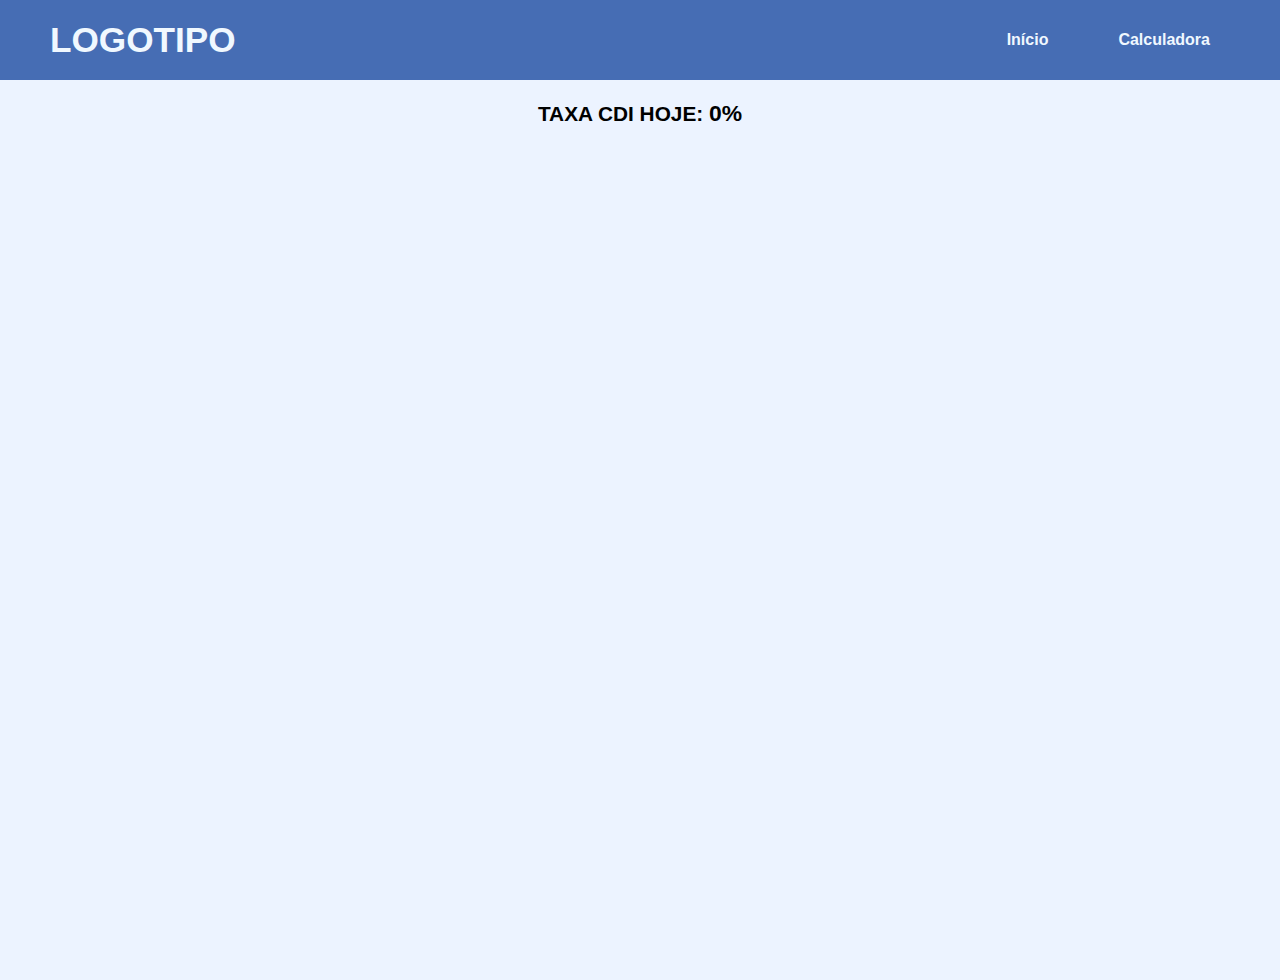
==== projeto/index.html @ eac5561d "v1.0" ====
<!DOCTYPE html>
<html lang="pt-br">
<head>
    <meta charset="UTF-8">
    <meta http-equiv="X-UA-Compatible" content="IE=edge">
    <meta name="viewport" content="width=device-width, initial-scale=1.0">
    <title>Calculadora de rendimentos</title>
    <link rel="stylesheet" href="style/style.css">
</head>
<body>
    <header>
        <section id="logotipo">
            <h1> LOGOTIPO </h1>
        </section>
        <nav id="menu">
            <ul>
               <a href="#"><li> Início </li></a>
                <a href="#"><li> Calculadora </li></a>
            </ul>
        </nav>
    </header>
    <main>
        <div class="cdi"> 
             <p>TAXA CDI HOJE:  <span id="v_cdi" class="cdi"> 0% </span></p>
        </div>
        <section id="calc">

        </section>
    </main>
    <footer>
        <script src="js/script.js"></script>
    </footer>
</body>
</html>
---- projeto/style/style.css ----
*{
    margin: 0;
    padding: 0;
    box-sizing: border-box;
    font-family: -apple-system, BlinkMacSystemFont, 'Segoe UI', Roboto, Oxygen, Ubuntu, Cantarell, 'Open Sans', 'Helvetica Neue', sans-serif;
}

:root{
    --blue-color:rgb(70, 109, 180);
    --light-color:#f0f8ff;
}

/*##############################################
                MENU DE NAVEGAÇÃO
##############################################*/

header{
    padding: 20px 50px;

    background-color: var(--blue-color);
    color: var(--light-color);
    
    display: flex;
    grid-template-columns: 1fr 2fr;
    align-items: center;
    justify-content: space-between;
}

#logotipo{
    justify-self: start;

    width: 100%;
    font-size: 1.1rem;
}

#menu{
    display: flex;
    justify-content: end;

    width: 100%;
    height: 100%;
}
#menu ul{
    display: flex;
    gap: 30px;

    text-decoration: none;
    list-style: none;
}
#menu ul a{
    color: var(--light-color);

    text-decoration: none;

    padding: 10px 20px;
    border-radius: 20px;

    transition: 0.3s;
}
#menu ul li{
    font-size: 1em;
    font-weight: 600;
}
#menu ul a:hover{
    background-color: var(--light-color);
    color: var(--blue-color);
}

/*##############################################
                PRINCIPAL
##############################################*/
main{
    padding: 20px 50px;

    display: flex;
    background-color: #ecf3ff;
    height: 100vh;
}


/*##############################################
                TAXA CDI
##############################################*/
.cdi{
    font-weight: bold;
    font-size: 1.3em;

    width: 100%;

    display: flex;
    justify-content: center;
}
.cdi p{
    display: inline;
}
.cdi #v_cdi{
    font-size: 1.1em;

    display: inline;
}
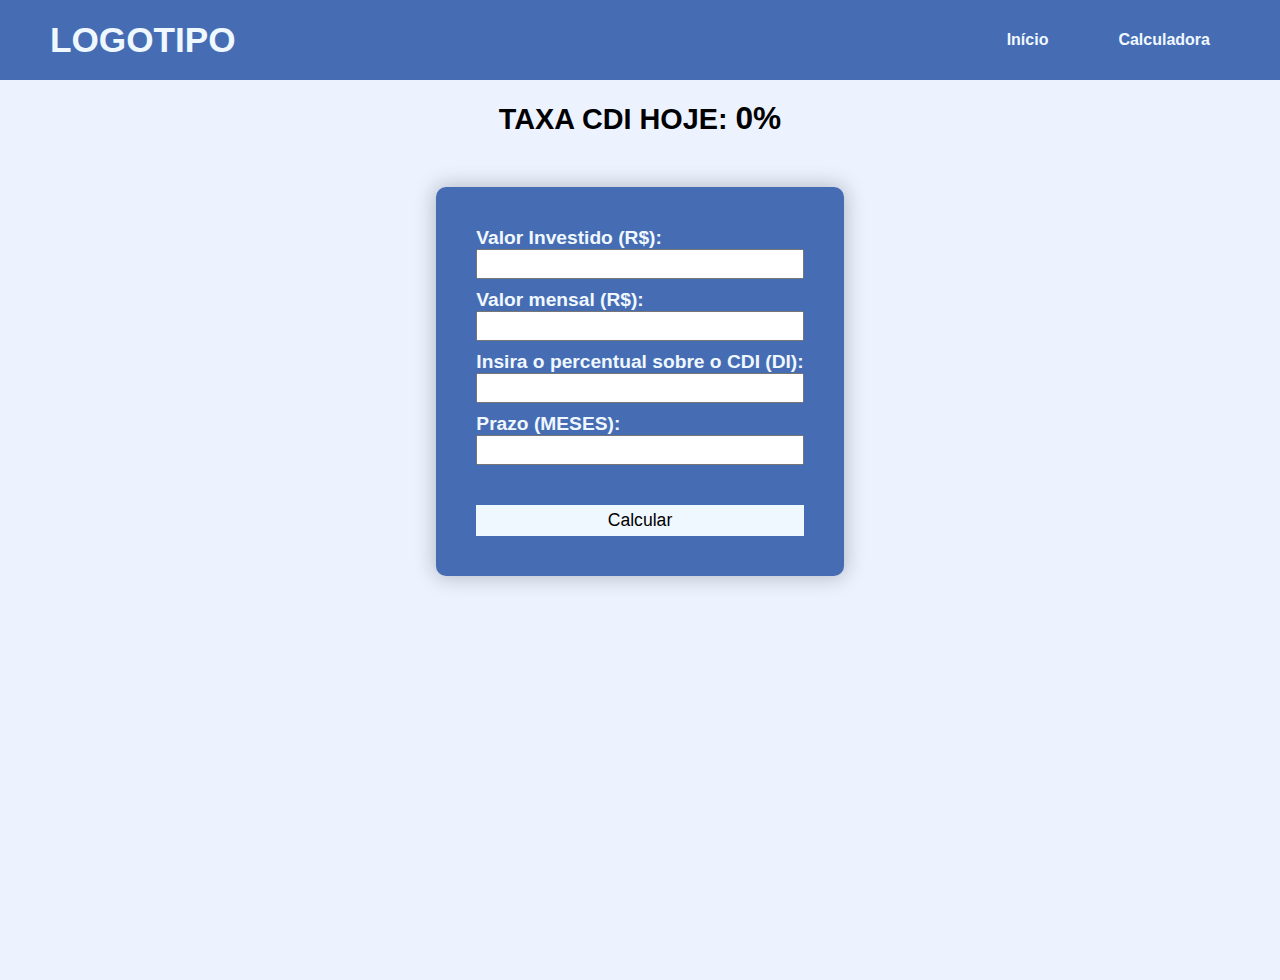
==== commit 0a9a859d: "Update HTML+CSS" ====
--- a/projeto/index.html
+++ b/projeto/index.html
@@ -20,11 +20,23 @@
         </nav>
     </header>
     <main>
+
         <div class="cdi"> 
              <p>TAXA CDI HOJE:  <span id="v_cdi" class="cdi"> 0% </span></p>
         </div>
+
         <section id="calc">
-
+            <form id="calc_form">
+                <label for="v_inicial"> Valor Investido (R$): </label> <br> <input type="number" id="v_inicial">
+                <br>
+                <label for="v_mensal">Valor mensal (R$): </label> <br> <input type="number" id="v_mensal">
+                <br>
+                <label for="cdi_porcent" >Insira o percentual sobre o CDI (DI): </label> <br> <input type="number" id="cdi_porcent">
+                <br>
+                <label for="prazo"> Prazo (MESES): </label> <br> <input type="number" id="prazo">
+                <br>
+                <input type="button" value="Calcular">
+            </form>
         </section>
     </main>
     <footer>
--- a/projeto/style/style.css
+++ b/projeto/style/style.css
@@ -72,7 +72,7 @@
 main{
     padding: 20px 50px;
 
-    display: flex;
+    display: block;
     background-color: #ecf3ff;
     height: 100vh;
 }
@@ -83,7 +83,7 @@
 ##############################################*/
 .cdi{
     font-weight: bold;
-    font-size: 1.3em;
+    font-size: 1.8em;
 
     width: 100%;
 
@@ -98,3 +98,56 @@
 
     display: inline;
 }
+
+/*##############################################
+                CALCULADORA
+##############################################*/
+
+#calc{
+    display: flex;
+
+    width: 100%;
+    padding: 50px 20px;
+
+    align-items: center;
+    justify-content: center;
+
+}
+
+#calc_form{
+    background-color: var(--blue-color);
+    padding: 40px;
+
+    border-radius: 10px;
+    box-shadow: 0px 0px 20px 2px #0000003b;
+}
+#calc_form label{
+    font-size: 1.2em;
+    font-weight: 600;
+
+    color: var(--light-color);
+}
+#calc_form input[type="number"]{
+    margin-bottom: 10px;
+
+    width: 100%;
+    height: 30px;
+
+    font-size: 1.2em; 
+}
+
+#calc_form input[type='button']{
+    width: 100%;
+
+    margin-top: 30px;
+    padding: 5px;
+
+    font-size: 1.1em;
+    font-weight: 500;
+
+    border-radius: 0px;
+    border: none;
+
+    background-color: var(--light-color);
+    cursor: pointer;
+}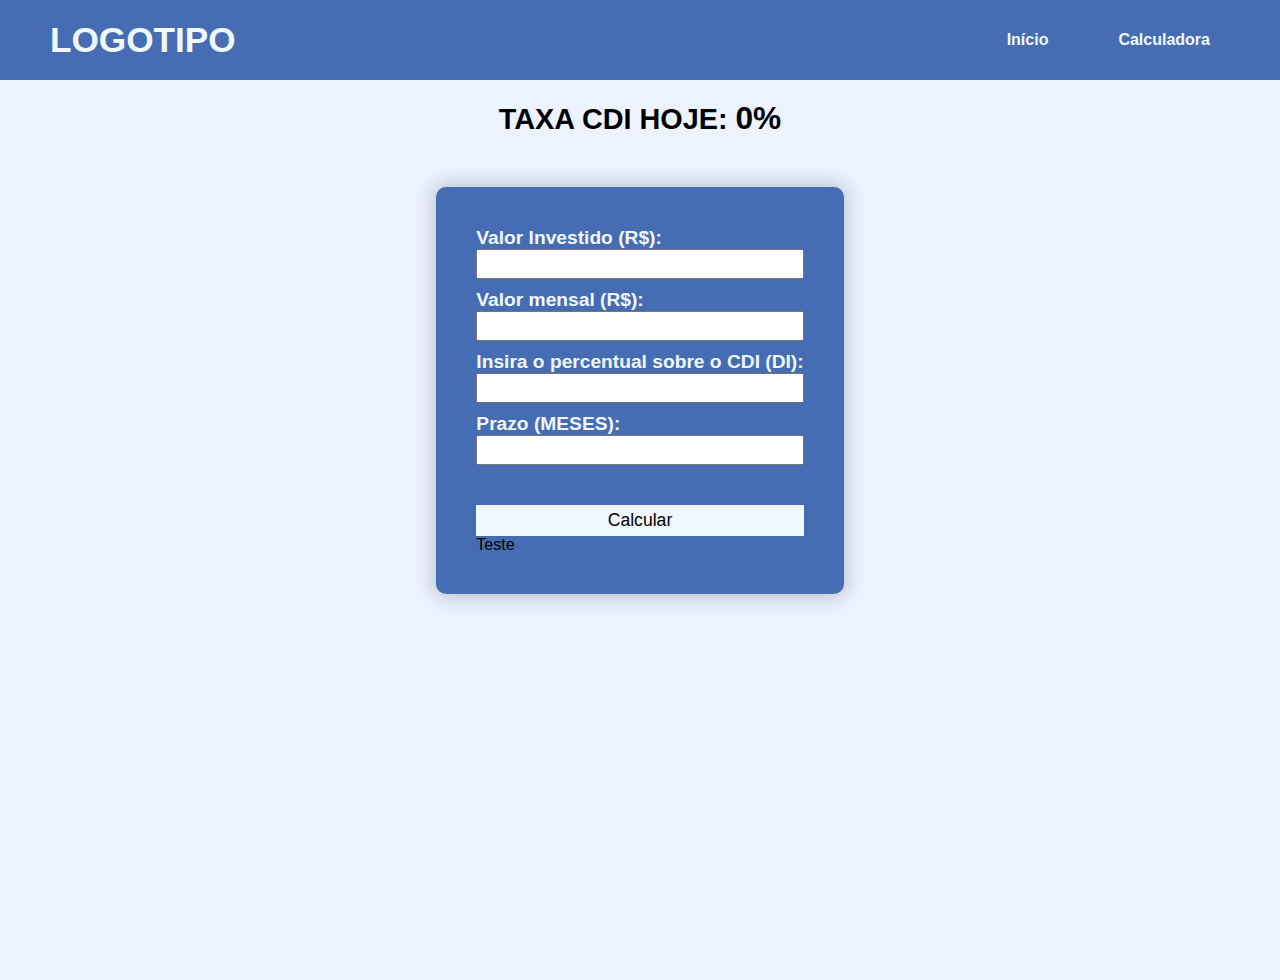
==== commit 336be54b: "Income-calculator v0.01" ====
--- a/projeto/index.html
+++ b/projeto/index.html
@@ -29,14 +29,18 @@
             <form id="calc_form">
                 <label for="v_inicial"> Valor Investido (R$): </label> <br> <input type="number" id="v_inicial">
                 <br>
-                <label for="v_mensal">Valor mensal (R$): </label> <br> <input type="number" id="v_mensal">
+                <label for="v_mensal"> Valor mensal (R$): </label> <br> <input type="number" id="v_mensal">
                 <br>
-                <label for="cdi_porcent" >Insira o percentual sobre o CDI (DI): </label> <br> <input type="number" id="cdi_porcent">
+                <label for="cdi_porcent"> Insira o percentual sobre o CDI (DI): </label> <br> <input type="number" id="cdi_porcent">
                 <br>
                 <label for="prazo"> Prazo (MESES): </label> <br> <input type="number" id="prazo">
                 <br>
-                <input type="button" value="Calcular">
+                <input type="button" value="Calcular" onclick="Update_data()">
+                
+                <span id="tes">Teste</span>
             </form>
+
+            
         </section>
     </main>
     <footer>
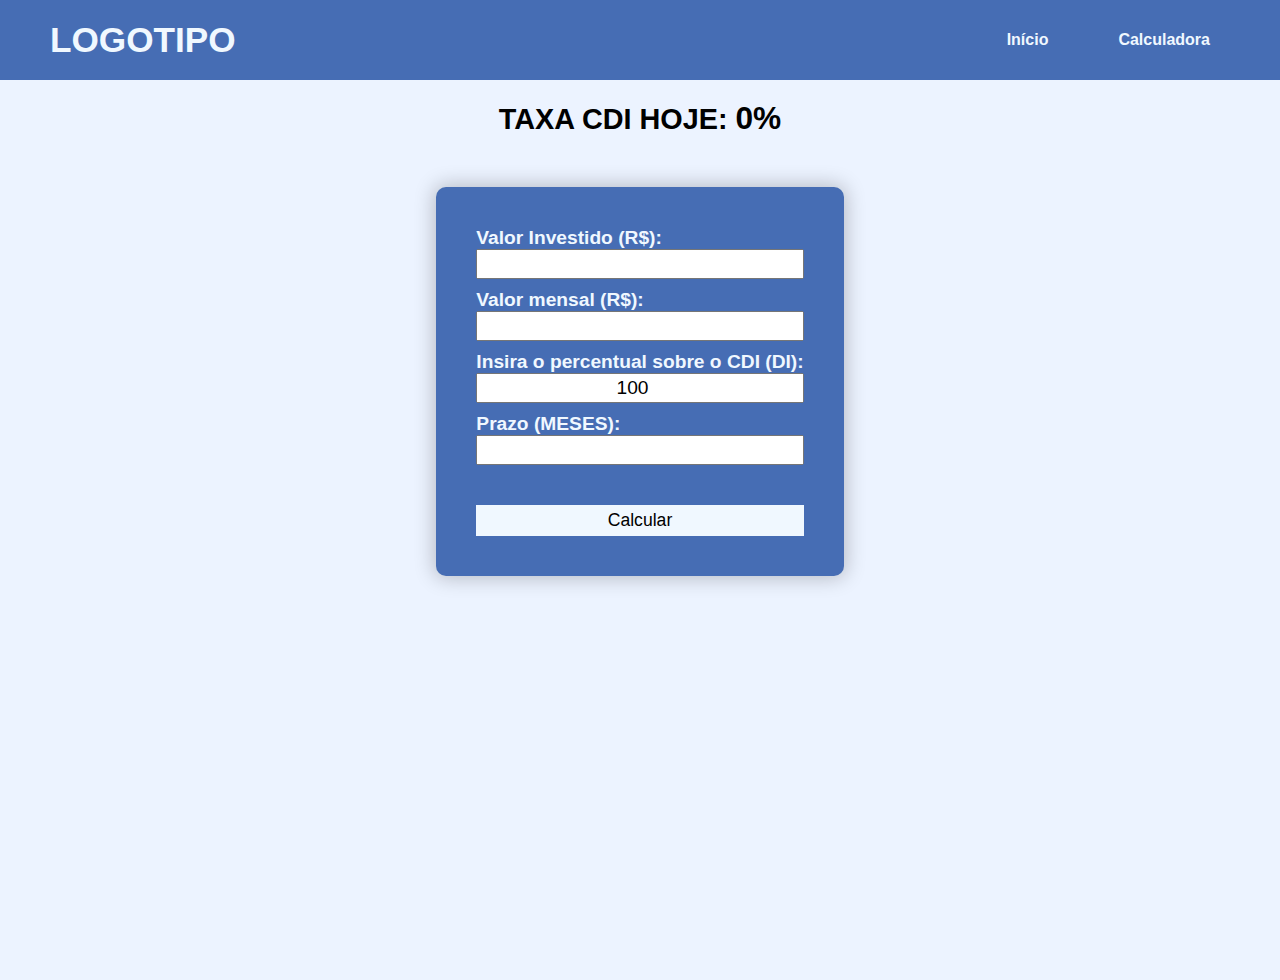
==== commit 9dc60694: "Update v0.02" ====
--- a/projeto/index.html
+++ b/projeto/index.html
@@ -31,20 +31,18 @@
                 <br>
                 <label for="v_mensal"> Valor mensal (R$): </label> <br> <input type="number" id="v_mensal">
                 <br>
-                <label for="cdi_porcent"> Insira o percentual sobre o CDI (DI): </label> <br> <input type="number" id="cdi_porcent">
+                <label for="cdi_porcent"> Insira o percentual sobre o CDI (DI): </label> <br> <input type="number" id="cdi_porcent" value="100">
                 <br>
                 <label for="prazo"> Prazo (MESES): </label> <br> <input type="number" id="prazo">
                 <br>
                 <input type="button" value="Calcular" onclick="Update_data()">
-                
-                <span id="tes">Teste</span>
             </form>
 
             
         </section>
     </main>
     <footer>
-        <script src="js/script.js"></script>
+        <script src="js/calculator.js"></script>
     </footer>
 </body>
 </html>--- a/projeto/style/style.css
+++ b/projeto/style/style.css
@@ -134,6 +134,7 @@
     height: 30px;
 
     font-size: 1.2em; 
+    text-align: center;
 }
 
 #calc_form input[type='button']{
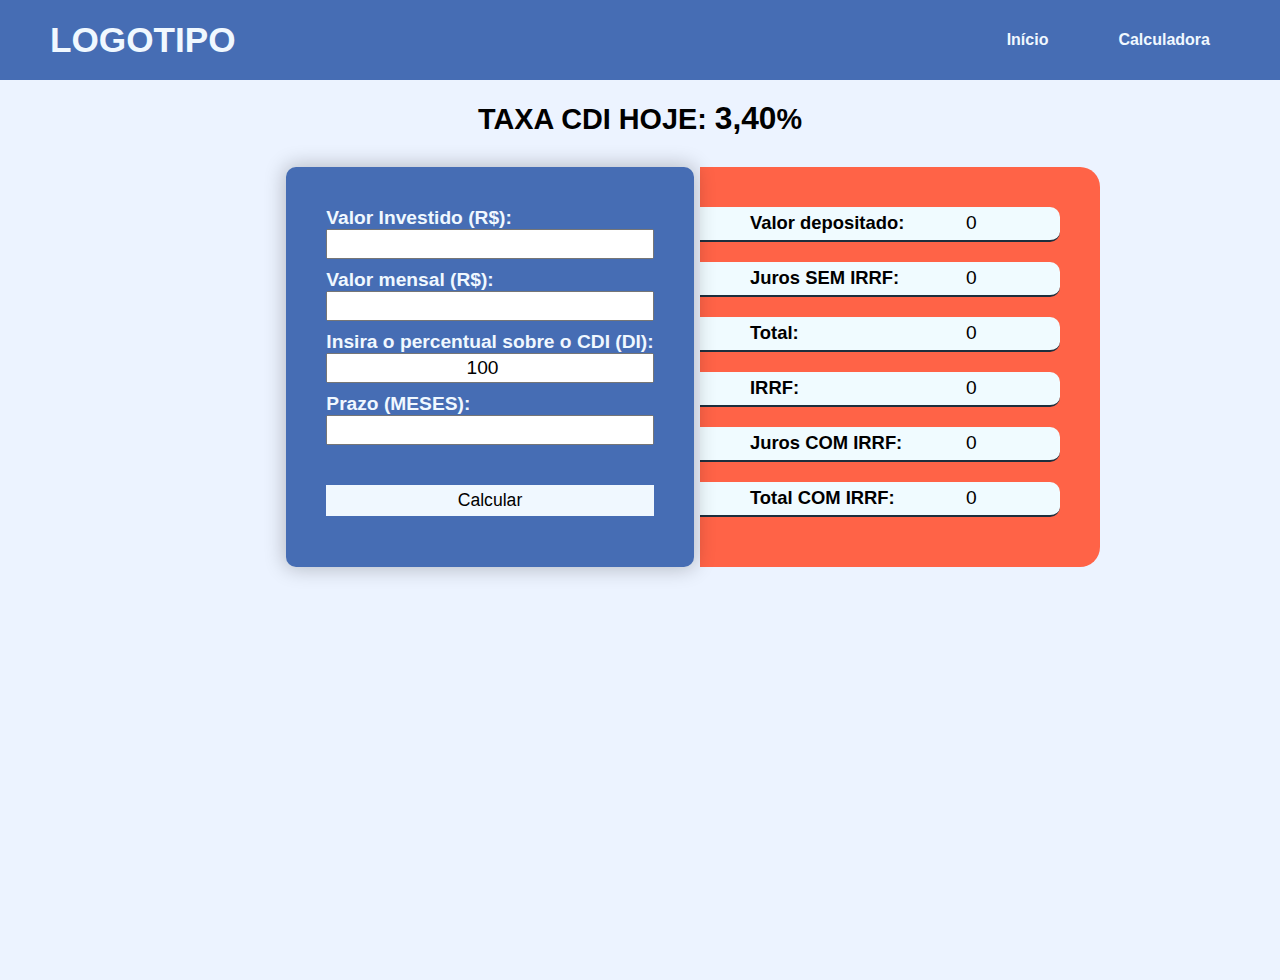
==== commit ffa2c958: "BETA version" ====
--- a/projeto/index.html
+++ b/projeto/index.html
@@ -22,7 +22,7 @@
     <main>
 
         <div class="cdi"> 
-             <p>TAXA CDI HOJE:  <span id="v_cdi" class="cdi"> 0% </span></p>
+             <p>TAXA CDI HOJE:  <btn id="v_cdi" class="cdi">0</btn>%</p> 
         </div>
 
         <section id="calc">
@@ -37,8 +37,18 @@
                 <br>
                 <input type="button" value="Calcular" onclick="Update_data()">
             </form>
+        </section>
 
-            
+        <section id="show">
+            <div id="show_res">
+                <p class="res p"> Valor depositado:</p><span class="res" id="depositado_HTML"> 0 </span> <br>
+                <p class="res p"> Juros SEM IRRF: </p><span class="res" id="juros_HTML">0 </span> <br>
+                <p class="res p"> Total: </p><span class="res" id="total_HTML">0 </span> <br>
+
+                <p class="res p"> IRRF: </p><span class="res" id="IRRF_HTML">0 </span> <br>
+                <p class="res p"> Juros COM IRRF:</p><span class="res" id="jurosIRRF_HTML">0 </span> <br>
+                <p class="res p"> Total COM IRRF: </span></p><span class="res" id="totalIRRF_HTML">0 </span> <br>
+            </div>
         </section>
     </main>
     <footer>
--- a/projeto/style/style.css
+++ b/projeto/style/style.css
@@ -9,7 +9,6 @@
     --blue-color:rgb(70, 109, 180);
     --light-color:#f0f8ff;
 }
-
 /*##############################################
                 MENU DE NAVEGAÇÃO
 ##############################################*/
@@ -107,11 +106,14 @@
     display: flex;
 
     width: 100%;
-    padding: 50px 20px;
+    padding: 30px 20px;
 
     align-items: center;
     justify-content: center;
 
+    position: absolute;
+    z-index: 3;
+    left: -150px;
 }
 
 #calc_form{
@@ -120,6 +122,7 @@
 
     border-radius: 10px;
     box-shadow: 0px 0px 20px 2px #0000003b;
+    height: 400px;
 }
 #calc_form label{
     font-size: 1.2em;
@@ -151,4 +154,66 @@
 
     background-color: var(--light-color);
     cursor: pointer;
+}
+
+/*##############################################
+                RESULTADO
+##############################################*/
+#show{
+    display: flex;
+    padding: 40px ;
+    padding-left: 0px;
+
+    width: 400px;
+    height: 400px;
+
+    position: relative;
+    z-index: 1;
+
+    left: 650px;
+    top: 30px;
+
+    border-radius: 0px 20px 20px 0px ;
+    overflow: hidden;
+    transition: 1s;
+    background-color: tomato;
+}
+
+#show_res{
+    height: 100%;
+    display: flex;
+    flex-wrap: wrap;
+}
+
+.res{
+    display: inline-block;
+    margin-bottom:20px ;
+    padding: 5px;
+    padding-left: 50px;
+    
+    font-size: 1.15em;
+    background-color: #f0fbff;
+    min-height: 35px;
+
+    border-bottom:2px solid #1e2f3d;
+    
+}
+
+.res.p{
+    font-weight: bold;
+    width: 60%;
+}
+#show_res span{
+    font-size: 1.2em;
+    display: flex;
+    align-self: center;
+    text-align: center;
+
+    width: 40%;
+    
+    border-radius: 0px 10px 10px 0px;
+}
+
+#show.active #show{
+    
 }